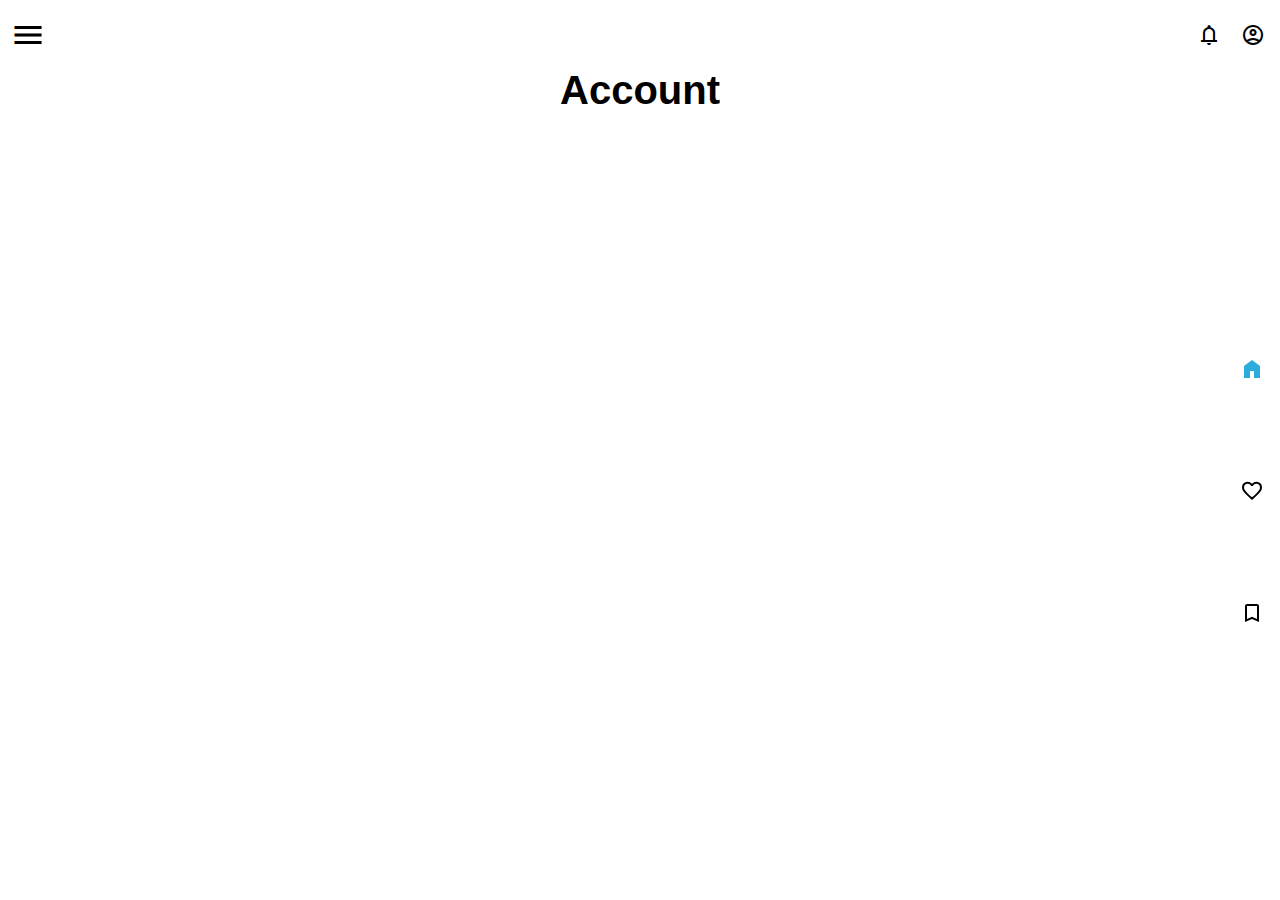
==== account.html @ e3b94e3a "Make notification, account, favorite, bookmark, homepage, and hamburger icons resonpose with changin" ====
<!DOCTYPE html>
<html lang="en">
<head>
    <meta charset="UTF-8">
    <meta http-equiv="X-UA-Compatible" content="IE=edge">
    <meta name="viewport" content="width=device-width, initial-scale=1.0">
    <title>English-Balochi Dictionary</title>
    <link rel="stylesheet" href="style.css">
   <!--- <script src="index.js"></script> -->
    <link href="https://fonts.googleapis.com/icon?family=Material+Icons" rel="stylesheet">
    <link rel="stylesheet" href="https://fonts.googleapis.com/css2?family=Material+Symbols+Outlined:opsz,wght,FILL,GRAD@20..48,100..700,0..1,-50..200" />
    <link rel="stylesheet" href="https://fonts.googleapis.com/css2?family=Material+Symbols+Outlined:opsz,wght,FILL,GRAD@20..48,100..700,0..1,-50..200" />
    <link rel="stylesheet" href="https://fonts.googleapis.com/css2?family=Material+Symbols+Outlined:opsz,wght,FILL,GRAD@20..48,100..700,0..1,-50..200" />
    <link rel="stylesheet" href="https://fonts.googleapis.com/css2?family=Material+Symbols+Outlined:opsz,wght,FILL,GRAD@20..48,100..700,0..1,-50..200" />
    <link rel="stylesheet" href="https://fonts.googleapis.com/css2?family=Material+Symbols+Outlined:opsz,wght,FILL,GRAD@20..48,100..700,0..1,-50..200" />
    <link rel="stylesheet" href="https://fonts.googleapis.com/css2?family=Material+Symbols+Outlined:opsz,wght,FILL,GRAD@20..48,100..700,0..1,-50..200" />



</head>
<body>
    <div class="menu-container">
        <i class="material-icons" id="toggle-btn">menu</i>
        <ul class="menu" id="menu">
          <a href="./index.html" id="hamburger-home"><li>Home</li></a>
          <a href="About"><li>About</li></a>
          <a href="Contact"><li>Contact</li></a>
        </ul>
      
      </div>
      
      
    
   <!-- Icons container -->
   <div class="icons-container">
    <a href="./notification.html"><span class="material-symbols-outlined">notifications</span></a>
    <a href="./account.html"><span class="material-symbols-outlined">account_circle</span></a>
  </div>

    <div class="title-name">
        <h1 id="eng-balochi">Account</h1>

    <main class="main-content">
        <div class="main-content-container"></div>
        
    </main>

    <!--Search Box
    <form>
        <div class="search-container">
          <input type="text"id="search-input" name="search-input" placeholder="Search...">
          <button type="submit"><i class="fas fa-search"></i></button>
        </div>
      </form>
      -->

    <!--Right column menu-->
    <nav class="Right-column-menu">
        <div class="Right-column-menu-content"></div>
         <a href="./index.html"><span class="material-symbols-outlined" id="home">Home</span></a>
         <a href="./favorite.html"><span class="material-symbols-outlined" id="favorite">favorite</span></a>
         <a href="./bookmark.html"><span class="material-symbols-outlined" id="bookmark">bookmark</span></a>
         </div>
    </nav>

</body>
</html>

<script>
  // Get toggle button and menu
const toggleBtn = document.getElementById("toggle-btn");
const menu = document.getElementById("menu");

// Add click event listener to toggle button
toggleBtn.addEventListener("click", () => {
  // Toggle open class on menu
  menu.classList.toggle("menu-open");
});

/* JavaScript code to close hamburger menu when clicking on main page */
document.addEventListener('click', function(event) {
  var menu = document.querySelector('.menu');
  var menuContainer = document.querySelector('.menu-container');
  if (menu.classList.contains('menu-open') && !menuContainer.contains(event.target)) {
    menu.classList.remove('menu-open');
  }
});


// Get the user's photo element
//var userPhoto = document.querySelector('.user-photo');

// Set the background image to the user's photo
//userPhoto.style.backgroundImage = 'url(path/to/user/photo.jpg)';


// // Define an array of key-value pairs to filter
// const data = [
//   { key: "apple", value: "A round fruit with red or green skin" },
//   { key: "banana", value: "A long curved fruit with yellow skin" },
//   { key: "cherry", value: "A small fruit with red or black skin and a pit" },
//   { key: "orange", value: "A round citrus fruit with orange skin and pulp" },
//   { key: "pear", value: "A sweet fruit with a rounded shape and green or yellow skin" }
// ];

// // Get references to the form and main content elements
// const form = document.querySelector('form');
// const mainContent = document.querySelector('.main-content');

// // Add an event listener to the form submission
// form.addEventListener('submit', function(event) {
//   event.preventDefault(); // Prevent the form from submitting normally
  
//   // Get the input value from the search box
//   const inputValue = document.getElementById('search-input').value.toLowerCase();
  
//   // Filter the data array to find matches
//   const filteredData = data.filter(item => item.key.toLowerCase().includes(inputValue));
  
//   // Clear the main content area
//   mainContent.innerHTML = '';
  
//   // If there are matches, display them
//   if (filteredData.length > 0) {
//     filteredData.forEach(item => {
//       const div = document.createElement('div');
//       div.innerHTML = `<h2>${item.key}</h2><p>${item.value}</p>`;
//       mainContent.appendChild(div);
//     });
//   } else {
//     mainContent.innerHTML = '<p>No results found</p>';
//   }
// });


//Selecting Right column menu icons
const home = document.querySelector('#home');
const favorite = document.querySelector('#favorite');
const bookmark = document.querySelector('#bookmark');

//Making person/favorites/home buttons clickable


// Get the active icon from localStorage
const activeIcon = localStorage.getItem('activeIcon');

if (activeIcon) {
  // If there is an active icon in localStorage, set it as active
  document.querySelector(`#${activeIcon}`).classList.add('active');
} else {
  // Otherwise, set the home icon as active by default
  home.classList.add('active');
}

home.addEventListener('click', () => {
  // Set the active icon in localStorage
  localStorage.setItem('activeIcon', 'home');
  // Navigate to the home page
  window.location.href = './index.html';
});

favorite.addEventListener('click', () => {
  // Set the active icon in localStorage
  localStorage.setItem('activeIcon', 'favorite');
  // Navigate to the favorite page
  window.location.href = './favorite';
});

bookmark.addEventListener('click', () => {
  // Set the active icon in localStorage
  localStorage.setItem('activeIcon', 'bookmark');
  // Navigate to the person page
  window.location.href = './bookmark.html';
});

notification.addEventListener('click', () => {
  // Set the active icon in localStorage
  localStorage.setItem('activeIcon', 'notification');
  // Navigate to the notification page
  window.location.href = './notification.html';
});

account.addEventListener('click', () => {
    // Set the active icon in localStorage
    localStorage.setItem('activeIcon', 'account');
    // Navigate to the account page
    window.location.href = './account.html';
});

</script>
---- style.css ----
/*Roboto Fonts for best readibility*/
@import url('https://fonts.googleapis.com/css2?family=IBM+Plex+Serif:ital,wght@0,100;0,200;0,300;0,400;0,500;0,600;1,100;1,200;1,300;1,500&family=Montserrat:ital,wght@0,100;0,200;0,300;0,400;0,500;0,600;0,700;0,800;0,900;1,100;1,200;1,300;1,400;1,500;1,700;1,800;1,900&family=Roboto:ital,wght@0,100;0,300;0,400;0,700;1,100;1,300;1,400;1,500&display=swap');


/* Reset all styles to their default values */
* {
    margin: 0;
    padding: 0;
    border: 0;
    font-size: 100%;
    font-family: inherit;
    vertical-align: baseline;
    box-sizing: border-box;
  }
  
  /* Style the HTML and body elements */
  html, body {
    height: 100%;
  }
  
  /*primary color */
:root {
    --primary-color: #686A4E;
    --light-gold-color: #B68D40;
    --cream-color: #F9F5E5; /* lighter cream color */
    --charcoal-color: #1F2323; /* darker charcoal color */
    --gold-color: #C4913F; /* lighter gold color */
    --ivory-color: #CFCDC2;
    --tan-color: #977557;
    --cool-gray-color: #B4B4B4;
}
  
  /*secondary colors */
  :root {
    --cream-color: #FAE8E0;
    --spearmint-color: #B6E2D3;
    --rosewater-color: #D8A7B1;
    --black-color:black;
    --white-color:white;
    --sky-color: rgb(44, 172, 219); /*for hamburger color */
    --light-sky-color:rgb(31, 187, 239); /*for hambuger drop shadow color */

    
  }
  
  /*colors in your CSS styles */
  body {
    background-color: var(--white-color);
  }
  
  /*text colors plus body*/
  body {
    line-height: 1;
    font-size: 1rem;
    font-family: 'Libre Franklin', sans-serif;
    color:var(--black-color);
    position: absolute;
    left: 0%;
    right: 0%;
    top: 0%;
    bottom: 0%;
    
  }

  /*text decoration */
  a{
    color:inherit;
    text-decoration: none;
  }
  
  /*Name Title*/
  .title-name{
    text-align: center;
    font-size: 2.5em;
    color: var(--black-color);
  }
  
  /*Hamburger Menu*/
  .material-icons {
    cursor: pointer;
    margin-right: 10px;
  }
  .material-icons#toggle-btn {
    font-size: 36px;
    padding-left: 10px;
  }

  .material-icons{
  transition: all 0.3s ease-in-out; 
  }
  .material-icons:hover{
    color:var(--sky-color);
    transform: scale(1.4);
  }
  
  /* Style for menu items */
  .menu {
    list-style: none;
    margin: 0px;
    padding: 0;
    position: fixed; 
    top: 0;
    bottom: 0; /* bottom to 0 to cover entire height of viewport */
    left: -200px;
    width: 200px;
    background-color:var(--light-sky-color);
    overflow-y: auto;
    transition: all 0.3s ease-in-out; /*TODO:not working*/
    color:var(--white-color);
    font-size: 1.3em
  }

  /*content style for menu items */
  #menu{
    padding-top: 30px;
    padding-left: 15px;
  }
  #menu ul{
        margin: 0;
        padding: 0;
      }
      
      li {
        margin-bottom: 25px; /*margin to the bottom of each list item */
      }
      li{
        border-bottom: 0.5px solid var(--white-color);
      }
  
  /* Style for menu items on hover */
  .menu li:hover {
    background-color:var(--tan-color);
    transition: transform 0.6s ease-in-out; /*TODO:not working*/
  }
  
  /* Style for open menu */
  .menu-open {
    left: 0;
  }
  
  /* Style for hamburger */
  .menu-container {
    display: flex;
    justify-content: flex-start;
    align-items: center;
    height: 70px;
    padding: 0px;
    color:var(--black-color);
  }
  
  /* Style for Notification and Sign Up*/
  .icons-container {
    position: absolute;
    top: 0;
    right: 5px;
    height: 70px;
    display: flex;
    justify-content: flex-end;
    align-items: center;
    column-gap: 20px;
    padding: 0px 10px;
  }
  
  /* Style for user photo 
  TODO:not working  */
  
.user-photo {
    position: fixed;
    top: 0;
    right: 80px;
    width: 50px;
    height: 50px;
    border-radius: 50%;
    background-color:var(--black-color); /* Add a semicolon here */
    background-image: url('path/to/user/photo.jpg');
    background-size: cover;
    background-position: center;
    cursor: pointer;
  }
  
  /*Search box*/
  form {
    display: flex;
    justify-content: center;
    align-items: center;
    position: fixed;
    bottom: 0;
    left: 0;
    right: 0;
    padding: 20px;
    color: #1F2323;
    /*box-shadow: 0px -2px 10px var(--black-color);*/
    background-color: var(--black-color);
  }
  
  /*TODO:figure out how to make form background-color less contrasting*/
  .search-container {
    display: flex;
    align-items: center;
    justify-content: center;
    width: 100%;
    max-width: 600px;
    height: 40px;
    border-radius: 10px;
    overflow:hidden;
  }
  
  /*style for search input*/
  input[type="text"] {
    width: 100%;
    height: 100%;
    padding: 8px;
    border: none;
    outline: none;
    font-size: 16px;
    font-weight: 400;
  }
  
  /*style dor search button*/
  button[type="submit"] {
    width: 40px;
    height: 100%;
    padding: 0;
    margin-left: -40px;
    border: none;
    border-radius: 0%;
    background-color:var(--light-sky-color);
    color:var(--white-color);
    cursor: pointer;
    display: flex;
    align-items: center;
    justify-content: center;
    transition: all 0.2s ease;
  }
  
  button[type="submit"]:hover {
    transform: scale(1.1);
  }
  
  /*TODO: figure out focus style*/
  button[type="submit"]:focus {
    outline: none;
  }
  
  button[type="submit"]::before {
    content: "\f002";
    font-family: "Font Awesome 5 Free";
    font-weight: 900;
  }
  
  i.fas.fa-search {
    font-size: 50px;
  }

/*list icons on right hand side*/
.Right-column-menu {
    position: fixed;
    top: 50%;
    right: 0;
    transform: translateY(-50%);
    display: flex;
    flex-direction: column;
    align-items: center;
    justify-content: center;
    height: 50vh;
    padding: 1rem;
    gap: 2em;;
    color:var(--black-color);
  }
  
  .material-symbols-outlined {
    font-size: 2rem;
    margin: 0.5rem 0;
    cursor: pointer;
  }
  .material-symbols-outlined:hover{
    color:var(--sky-color);
    transform: scale(1.3);
    transition: transform 0.4s ease-in-out;
  }

  /*style for every click on the right hand side icons*/
  .active{
    color:var(--sky-color);
    
    font-variation-settings:
    'FILL' 100,
    'wght' 400,
    'GRAD' 0,
    'opsz' 48
  }
  

  /*Main content
  TODO: change main content to words and meanings*/
  .main-content {
    display: flex;
    flex-direction: column;
    align-items: center;
    justify-content: center;
    text-align: left;
    padding-top: 40px;
  
  }

  .main-content p {
    max-width: 80%; 
    font-size: 30px;
    font-weight: 300;
  }
  

/*----------------------------------------------------------------*/
  /* Media queries- Responsive flexbox grid */
/*----------------------------------------------------------------*/

/* TODO: work needed for responsive flexbox grid*/
  @media (max-width: 799px) {
    .title-name {
      font-size: 1.4em;
    }
  }
  
  @media (min-width: 800px) and (max-width: 1099px) {
    .title-name {
      font-size: 2em;
    }
  }
  
  @media (min-width: 1100px) {
    .title-name {
      font-size: 2.5em;
    }
  }
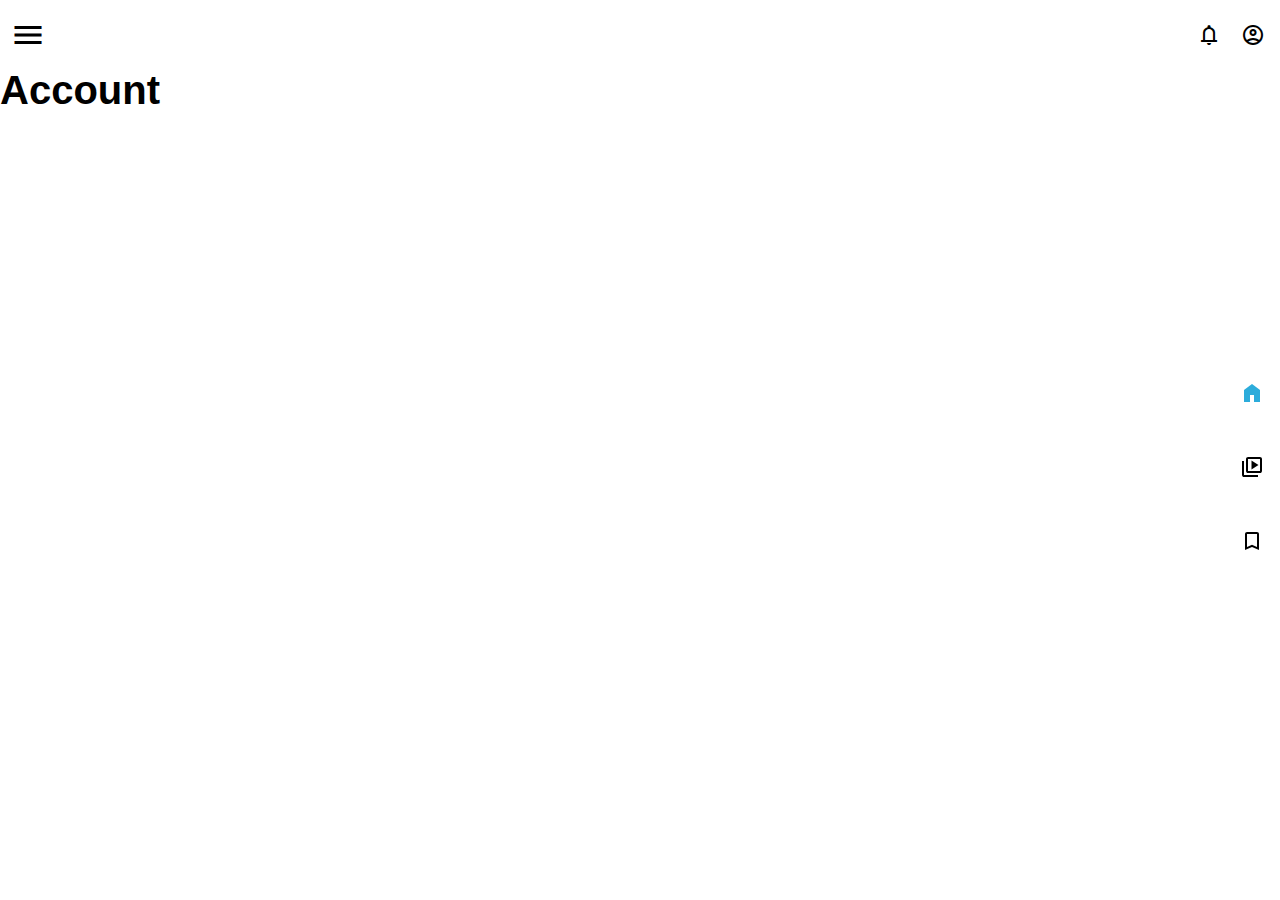
==== commit 3dfd9f54: "make bookmarks, index page, and videolibrary responsive" ====
--- a/account.html
+++ b/account.html
@@ -8,6 +8,7 @@
     <link rel="stylesheet" href="style.css">
    <!--- <script src="index.js"></script> -->
     <link href="https://fonts.googleapis.com/icon?family=Material+Icons" rel="stylesheet">
+    <link rel="stylesheet" href="https://fonts.googleapis.com/css2?family=Material+Symbols+Outlined:opsz,wght,FILL,GRAD@20..48,100..700,0..1,-50..200" />
     <link rel="stylesheet" href="https://fonts.googleapis.com/css2?family=Material+Symbols+Outlined:opsz,wght,FILL,GRAD@20..48,100..700,0..1,-50..200" />
     <link rel="stylesheet" href="https://fonts.googleapis.com/css2?family=Material+Symbols+Outlined:opsz,wght,FILL,GRAD@20..48,100..700,0..1,-50..200" />
     <link rel="stylesheet" href="https://fonts.googleapis.com/css2?family=Material+Symbols+Outlined:opsz,wght,FILL,GRAD@20..48,100..700,0..1,-50..200" />
@@ -58,7 +59,7 @@
     <nav class="Right-column-menu">
         <div class="Right-column-menu-content"></div>
          <a href="./index.html"><span class="material-symbols-outlined" id="home">Home</span></a>
-         <a href="./favorite.html"><span class="material-symbols-outlined" id="favorite">favorite</span></a>
+         <a href="./favorite.html"><span class="material-symbols-outlined" id="favorite">video_library</span></a>
          <a href="./bookmark.html"><span class="material-symbols-outlined" id="bookmark">bookmark</span></a>
          </div>
     </nav>
@@ -87,50 +88,6 @@
 });
 
 
-// Get the user's photo element
-//var userPhoto = document.querySelector('.user-photo');
-
-// Set the background image to the user's photo
-//userPhoto.style.backgroundImage = 'url(path/to/user/photo.jpg)';
-
-
-// // Define an array of key-value pairs to filter
-// const data = [
-//   { key: "apple", value: "A round fruit with red or green skin" },
-//   { key: "banana", value: "A long curved fruit with yellow skin" },
-//   { key: "cherry", value: "A small fruit with red or black skin and a pit" },
-//   { key: "orange", value: "A round citrus fruit with orange skin and pulp" },
-//   { key: "pear", value: "A sweet fruit with a rounded shape and green or yellow skin" }
-// ];
-
-// // Get references to the form and main content elements
-// const form = document.querySelector('form');
-// const mainContent = document.querySelector('.main-content');
-
-// // Add an event listener to the form submission
-// form.addEventListener('submit', function(event) {
-//   event.preventDefault(); // Prevent the form from submitting normally
-  
-//   // Get the input value from the search box
-//   const inputValue = document.getElementById('search-input').value.toLowerCase();
-  
-//   // Filter the data array to find matches
-//   const filteredData = data.filter(item => item.key.toLowerCase().includes(inputValue));
-  
-//   // Clear the main content area
-//   mainContent.innerHTML = '';
-  
-//   // If there are matches, display them
-//   if (filteredData.length > 0) {
-//     filteredData.forEach(item => {
-//       const div = document.createElement('div');
-//       div.innerHTML = `<h2>${item.key}</h2><p>${item.value}</p>`;
-//       mainContent.appendChild(div);
-//     });
-//   } else {
-//     mainContent.innerHTML = '<p>No results found</p>';
-//   }
-// });
 
 
 //Selecting Right column menu icons
--- a/style.css
+++ b/style.css
@@ -5,7 +5,7 @@
 /* Reset all styles to their default values */
 * {
     margin: 0;
-    padding: 0;
+   
     border: 0;
     font-size: 100%;
     font-family: inherit;
@@ -28,6 +28,10 @@
     --ivory-color: #CFCDC2;
     --tan-color: #977557;
     --cool-gray-color: #B4B4B4;
+    --background-color: #f1f1f1;
+    --background-color-secondary: 6E898E;
+    --background-mix-linear: linear-gradient(180deg, rgba(179, 167, 126, 0.42) 29.82%, rgba(105, 153, 155, 0.12) 99.99%, #6E898E 100%);
+
 }
   
   /*secondary colors */
@@ -39,14 +43,17 @@
     --white-color:white;
     --sky-color: rgb(44, 172, 219); /*for hamburger color */
     --light-sky-color:rgb(31, 187, 239); /*for hambuger drop shadow color */
-
-    
+    --beige-light:rgb(245, 245, 220);
+ 
   }
   
   /*colors in your CSS styles */
   body {
-    background-color: var(--white-color);
-  }
+    /*background-image: linear-gradient(to bottom right, #33475b, #0033CC, #FF77CC, rgb(255, 122, 89));
+    background-color:rgba(255, 122, 89, 0.747);*/
+    background-image: var(--white-color)
+}
+
   
   /*text colors plus body*/
   body {
@@ -68,12 +75,12 @@
     text-decoration: none;
   }
   
-  /*Name Title*/
+  /* Name Title
   .title-name{
     text-align: center;
     font-size: 2.5em;
     color: var(--black-color);
-  }
+  } */
   
   /*Hamburger Menu*/
   .material-icons {
@@ -128,9 +135,12 @@
       }
   
   /* Style for menu items on hover */
-  .menu li:hover {
-    background-color:var(--tan-color);
-    transition: transform 0.6s ease-in-out; /*TODO:not working*/
+  .menu a li:hover {
+  
+    transform: scale(1.1); /*TODO:not working*/
+  }
+  .menu a li{
+    transition: transform 0.3s ease;
   }
   
   /* Style for open menu */
@@ -178,79 +188,124 @@
     cursor: pointer;
   }
   
-  /*Search box*/
-  form {
-    display: flex;
+  .header-container {
+    display: flex;
+    flex-direction: column;
     justify-content: center;
     align-items: center;
-    position: fixed;
-    bottom: 0;
-    left: 0;
-    right: 0;
-    padding: 20px;
-    color: #1F2323;
-    /*box-shadow: 0px -2px 10px var(--black-color);*/
-    background-color: var(--black-color);
-  }
-  
-  /*TODO:figure out how to make form background-color less contrasting*/
+    height: 10vh; /* Adjust this value to set the container's height */
+    
+  }
+
+  form{
+    padding-top: 2rem;
+  }
+  
   .search-container {
     display: flex;
     align-items: center;
     justify-content: center;
-    width: 100%;
-    max-width: 600px;
-    height: 40px;
-    border-radius: 10px;
-    overflow:hidden;
-  }
-  
-  /*style for search input*/
-  input[type="text"] {
-    width: 100%;
-    height: 100%;
-    padding: 8px;
+    border: 2px solid rgb(174, 169, 169);
+    border-radius: 35px;
+    overflow: hidden;
+  
+  }
+  
+  
+  #search-input {
+    flex-grow: 1;
     border: none;
     outline: none;
     font-size: 16px;
-    font-weight: 400;
-  }
-  
-  /*style dor search button*/
-  button[type="submit"] {
-    width: 40px;
-    height: 100%;
-    padding: 0;
-    margin-left: -40px;
+    padding: 12px;
+  }
+  
+  .search-box {
+    display: flex;
+    align-items: center;
+  }
+  
+  .search-box input[type="text"] {
     border: none;
-    border-radius: 0%;
-    background-color:var(--light-sky-color);
-    color:var(--white-color);
+    border-radius: 30px 0 0 30px;
+    padding: 12px;
+    font-size: 16px;
+  }
+  
+  /* Responsive search box */
+.search-container {
+  display: flex;
+  align-items: center;
+  justify-content: space-between;
+  min-width: 600px;
+  min-height:none;
+ 
+  margin: 0 auto;
+}
+
+#search-icon{
+  padding-right: 0.8rem;
+  padding-left: 0.8rem;
+}
+
+  
+
+  
+  /*searched word results*/
+  .outputWords{
+    display: flex;
+    flex-direction: column;
+    justify-content: center;
+   color:rgb(53, 53, 93);
+  }
+
+  .outputWords {
+    background-color:#cfcdc2;
+    border-radius: 10px;
+    padding: 5rem;
+    box-shadow: 0 4px 8px 0 rgba(0,0,0,0.2);
+  }
+  
+  #word {
+    margin-bottom: 5px;
+    font-size: 25px;
+  }
+  
+  #word-info {
+    font-size: 20px;
+    line-height: 2.5;
+  }
+  
+  #word-info i {
+    color: black;
+  }
+  
+  #word-info p {
+    margin-top: 0;
+  }
+  
+  
+  .bookmark-icon {
+    display: inline-block;
+    font-size: 20px;
+    color: var(--light-sky-color);
     cursor: pointer;
-    display: flex;
-    align-items: center;
-    justify-content: center;
-    transition: all 0.2s ease;
-  }
-  
-  button[type="submit"]:hover {
-    transform: scale(1.1);
-  }
-  
-  /*TODO: figure out focus style*/
-  button[type="submit"]:focus {
-    outline: none;
-  }
-  
-  button[type="submit"]::before {
-    content: "\f002";
-    font-family: "Font Awesome 5 Free";
-    font-weight: 900;
-  }
-  
-  i.fas.fa-search {
-    font-size: 50px;
-  }
+  }
+  
+  
+  
+ 
+  
+  
+  
+  
+  
+  
+  
+  
+  
+  
+  
 
 /*list icons on right hand side*/
 .Right-column-menu {
@@ -264,7 +319,7 @@
     justify-content: center;
     height: 50vh;
     padding: 1rem;
-    gap: 2em;;
+    row-gap: 2rem;
     color:var(--black-color);
   }
   
@@ -276,6 +331,10 @@
   .material-symbols-outlined:hover{
     color:var(--sky-color);
     transform: scale(1.3);
+    
+  }
+
+  .material-symbols-outlined{
     transition: transform 0.4s ease-in-out;
   }
 
@@ -293,21 +352,15 @@
 
   /*Main content
   TODO: change main content to words and meanings*/
-  .main-content {
-    display: flex;
-    flex-direction: column;
-    align-items: center;
-    justify-content: center;
-    text-align: left;
-    padding-top: 40px;
-  
-  }
-
-  .main-content p {
-    max-width: 80%; 
-    font-size: 30px;
-    font-weight: 300;
-  }
+  main {
+   
+    margin: 0 auto;
+    max-width: 60rem;
+    margin-top: 5rem;
+  }
+  
+
+ 
   
 
 /*----------------------------------------------------------------*/
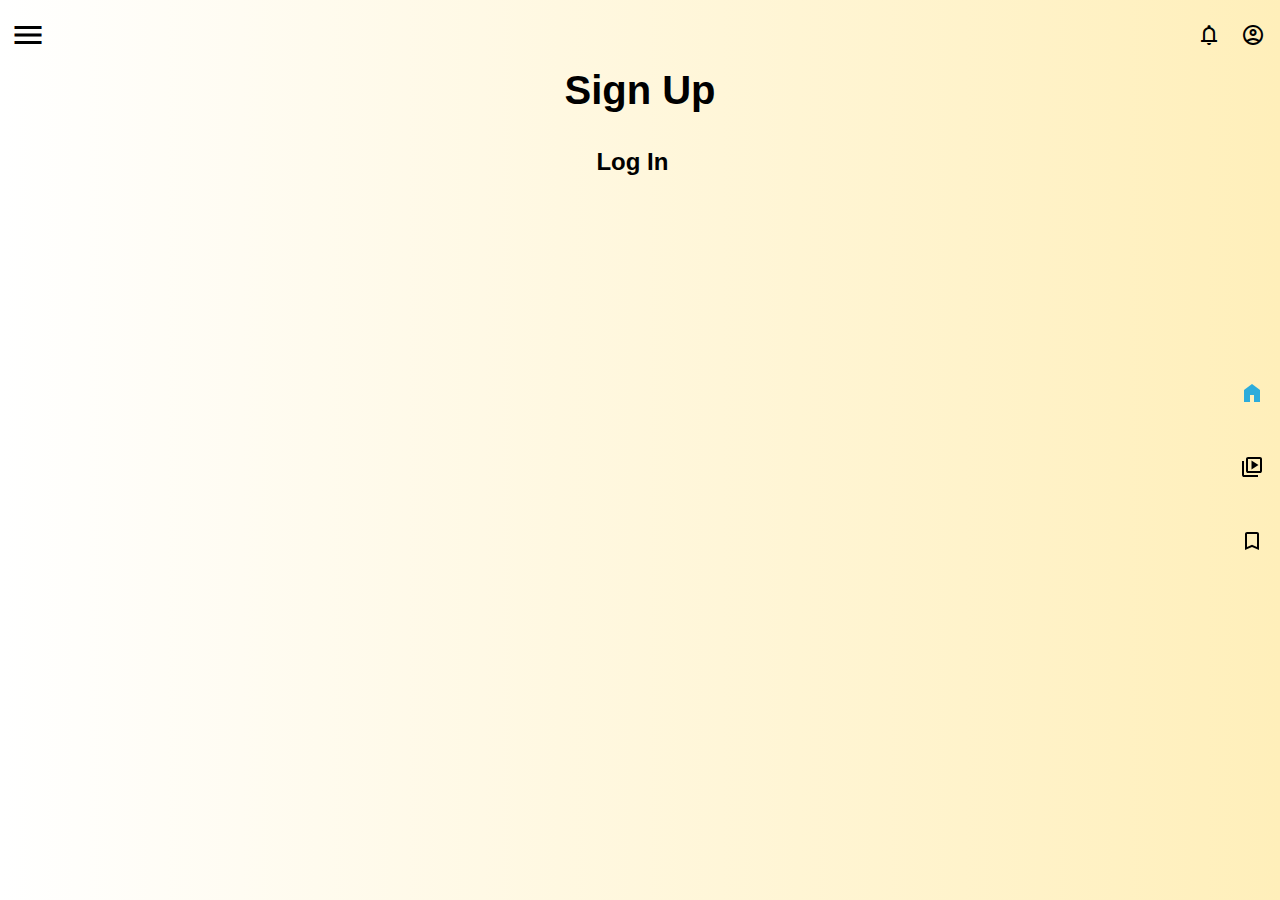
==== commit 9c2c4938: "add background color, signUp and singIn title" ====
--- a/account.html
+++ b/account.html
@@ -6,6 +6,7 @@
     <meta name="viewport" content="width=device-width, initial-scale=1.0">
     <title>English-Balochi Dictionary</title>
     <link rel="stylesheet" href="style.css">
+    <link rel="stylesheet" href="account.css">
    <!--- <script src="index.js"></script> -->
     <link href="https://fonts.googleapis.com/icon?family=Material+Icons" rel="stylesheet">
     <link rel="stylesheet" href="https://fonts.googleapis.com/css2?family=Material+Symbols+Outlined:opsz,wght,FILL,GRAD@20..48,100..700,0..1,-50..200" />
@@ -39,7 +40,8 @@
   </div>
 
     <div class="title-name">
-        <h1 id="eng-balochi">Account</h1>
+        <a href="#signUp"><h1 id="sgin-up">Sign Up</h1></a><br>
+        <a href="#signIn"><h3 id="log-in">Log In</h3></a>
 
     <main class="main-content">
         <div class="main-content-container"></div>
--- a/style.css
+++ b/style.css
@@ -51,7 +51,7 @@
   body {
     /*background-image: linear-gradient(to bottom right, #33475b, #0033CC, #FF77CC, rgb(255, 122, 89));
     background-color:rgba(255, 122, 89, 0.747);*/
-    background-image: var(--white-color)
+    background: linear-gradient(to right, #FFFFFF, #FFEFBA);
 }
 
   
--- a/account.css
+++ b/account.css
@@ -0,0 +1,23 @@
+
+.title-name{
+    display: grid ;
+    justify-content: space-around;
+    align-items:center;
+}
+
+.title-name h1:hover{
+    transform: scale(1.3);
+    color:rgb(81, 81, 164);
+}
+.title-name h3:hover{
+    transform: scale(1.3);
+    color:rgb(81, 81, 164);
+    
+}
+.title-name h1, h3{
+    transition: all 0.3s ease-in-out; 
+}
+h3{
+    font-size: 1.5rem;
+    padding-left: 2rem;
+}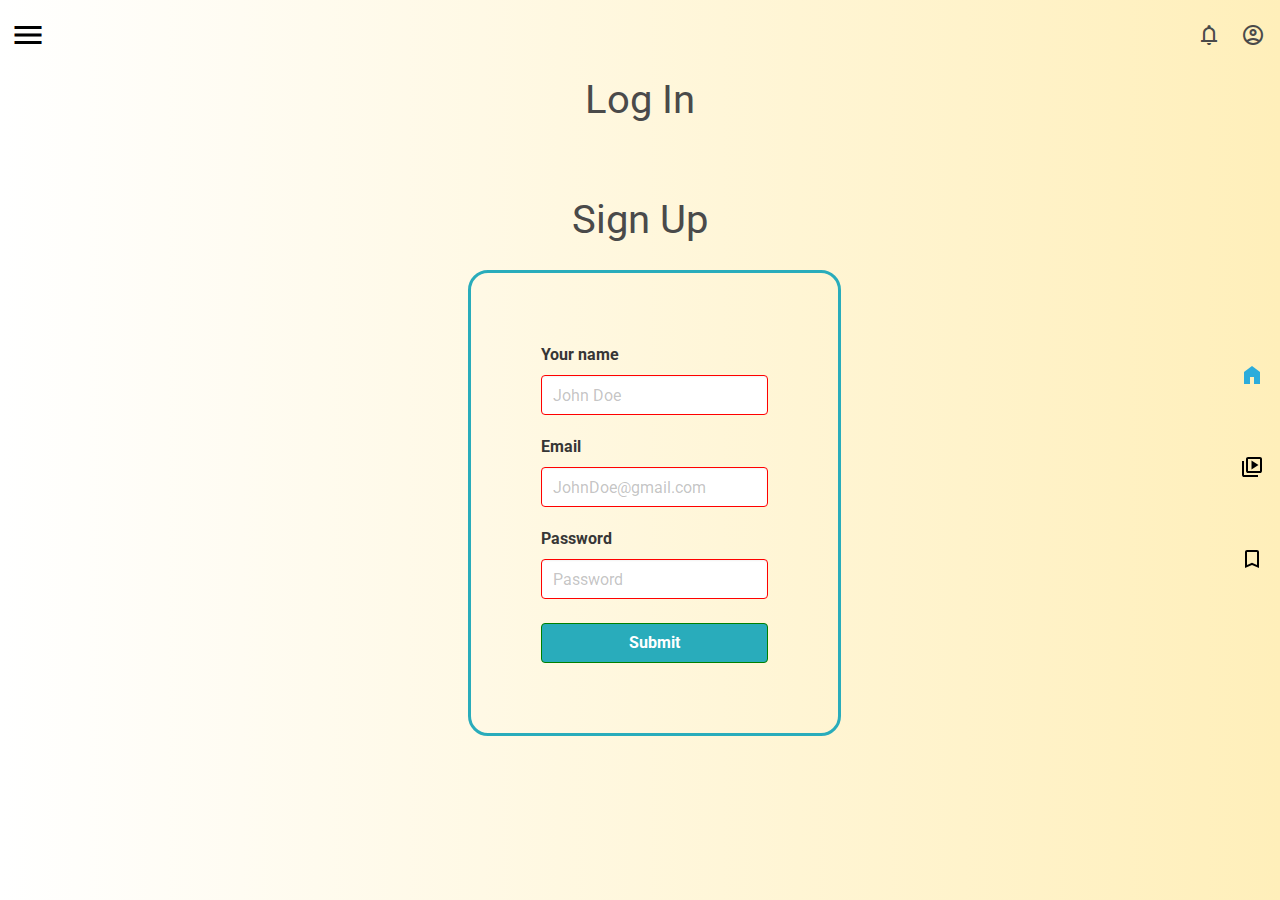
==== commit 21ffd918: "create blema.css, create sign up and sign in form, add background color, center everything in Notifi" ====
--- a/account.html
+++ b/account.html
@@ -7,6 +7,7 @@
     <title>English-Balochi Dictionary</title>
     <link rel="stylesheet" href="style.css">
     <link rel="stylesheet" href="account.css">
+    <link rel="stylesheet" href="./blema.css">
    <!--- <script src="index.js"></script> -->
     <link href="https://fonts.googleapis.com/icon?family=Material+Icons" rel="stylesheet">
     <link rel="stylesheet" href="https://fonts.googleapis.com/css2?family=Material+Symbols+Outlined:opsz,wght,FILL,GRAD@20..48,100..700,0..1,-50..200" />
@@ -40,22 +41,31 @@
   </div>
 
     <div class="title-name">
-        <a href="#signUp"><h1 id="sgin-up">Sign Up</h1></a><br>
-        <a href="#signIn"><h3 id="log-in">Log In</h3></a>
+        <a href="#signUp"><h1 id="sgin-up">Log In</h1></a><br>
+        <a href="#signIn"><h3 id="log-in">Sign Up</h3></a>
 
     <main class="main-content">
         <div class="main-content-container"></div>
-        
+        <section>
+          <form id="card-form">
+           
+              <label for = "name-input" class="label">Your name </label>
+              <input type="text" class="input" id="name-input" placeholder="John Doe" required>
+  
+              <label for = "email-input" class="label" >Email</label>
+              <input type="email" class="input" id="email-input" placeholder="JohnDoe@gmail.com" required>
+
+              <label for = "tagline-input" class="label">Password</label>
+              <input type="text" class="input" id="tagline-input" placeholder="Password" minlength="10" maxlength="50" required>
+              <p class="help" id="warning"></p>
+  
+    
+            <input type="submit" class="button is-fullwidth">
+          </form>
+        </section>
     </main>
 
-    <!--Search Box
-    <form>
-        <div class="search-container">
-          <input type="text"id="search-input" name="search-input" placeholder="Search...">
-          <button type="submit"><i class="fas fa-search"></i></button>
-        </div>
-      </form>
-      -->
+   
 
     <!--Right column menu-->
     <nav class="Right-column-menu">
--- a/account.css
+++ b/account.css
@@ -1,4 +1,32 @@
+html,
+body {
+  height: 100%;
+}
 
+body {
+  margin: 0;
+  min-height: 100%;
+  overflow: auto;
+  text-align: center;
+  background-size: cover;
+  background-repeat: no-repeat;
+  font-family: 'Source Sans Pro', sans-serif;
+
+}
+
+header {
+  padding: 20px;
+}
+
+
+h2,
+
+h4,
+h5,
+h6 {
+  font-family: 'Poppins', sans-serif;
+  font-weight: 700;
+}
 .title-name{
     display: grid ;
     justify-content: space-around;
@@ -18,6 +46,79 @@
     transition: all 0.3s ease-in-out; 
 }
 h3{
-    font-size: 1.5rem;
+    font-size: 1.2rem;
     padding-left: 2rem;
-}+}
+
+main {
+    margin: auto;
+    padding: 0 4%;
+    min-height: 100%;
+  }
+  
+  section {
+    margin: 20px auto 40px auto;
+  }
+  
+  form {
+    margin: auto;
+  }
+  
+  #card-form {
+   
+    max-width: 420px;
+    text-align: center;
+    padding: 70px;
+    border-radius: 20px;
+    border: 3px solid #29acbb;
+  }
+  
+  label {
+    text-align: left;
+  }
+  
+  input {
+    margin-bottom: 20px;
+  }
+  
+  .control {
+    text-align: left;
+    padding: 10px 0 20px 0
+  }
+  
+  legend {
+    font-weight: lighter;
+  }
+  
+  input[type="submit"] {
+    background-color: #29acbb;
+    cursor: pointer;
+    color: white !important;
+    line-height: 1em;
+    font-weight: bold;
+  }
+  
+  /* Exercise 5
+  Use the valid and invalid pseudo selectors to style the text and border-color 
+  of the inputs, red for invalid, green for valid */
+  
+  input:valid, input:focus:valid{
+    color: green;
+    border-color: green;
+  }
+  input:invalid, input:focus:invalid{
+    color: red;
+    border-color: red;
+  }
+  
+  
+  .help {
+    margin: 0;
+    padding: 0;
+    text-align: left;
+  }
+  
+  .is-danger {
+    font-size: 1em;
+    margin-bottom: 20px;
+  }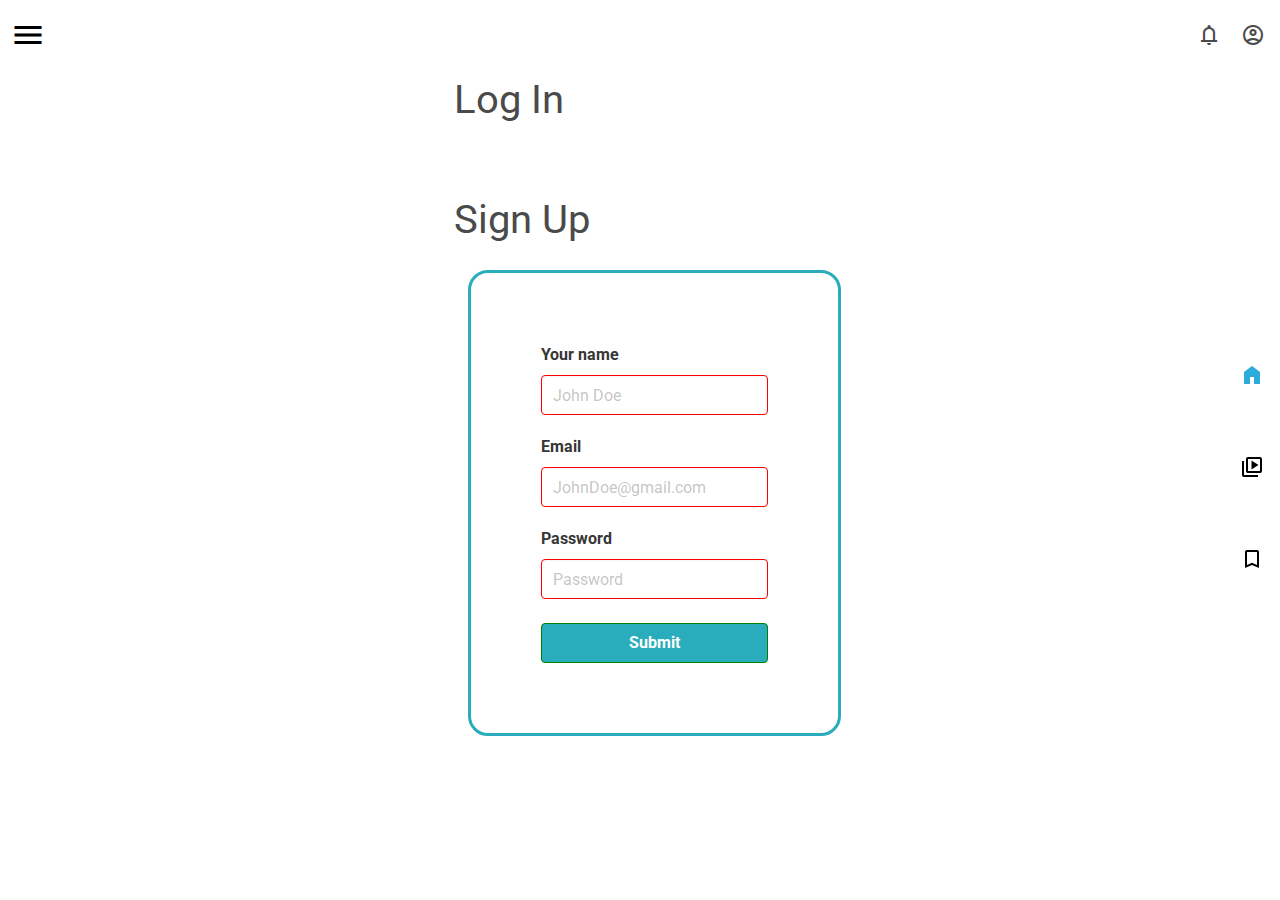
==== commit cedbdffa: "add about page with info about the language" ====
--- a/account.html
+++ b/account.html
@@ -26,7 +26,7 @@
         <i class="material-icons" id="toggle-btn">menu</i>
         <ul class="menu" id="menu">
           <a href="./index.html" id="hamburger-home"><li>Home</li></a>
-          <a href="About"><li>About</li></a>
+          <a href="./about.html"><li>About</li></a>
           <a href="Contact"><li>Contact</li></a>
         </ul>
       
@@ -36,8 +36,8 @@
     
    <!-- Icons container -->
    <div class="icons-container">
-    <a href="./notification.html"><span class="material-symbols-outlined">notifications</span></a>
-    <a href="./account.html"><span class="material-symbols-outlined">account_circle</span></a>
+    <a href="./notification.html"><span class="material-symbols-outlined" id="notification">notifications</span></a>
+    <a href="./account.html"><span class="material-symbols-outlined" id="account">account_circle</span></a>
   </div>
 
     <div class="title-name">
@@ -106,6 +106,9 @@
 const home = document.querySelector('#home');
 const favorite = document.querySelector('#favorite');
 const bookmark = document.querySelector('#bookmark');
+const notification = document.querySelector('#notification');
+const account = document.querySelector('#account');
+const hamburgerHome = document.querySelector('#hamburger-home');
 
 //Making person/favorites/home buttons clickable
 
@@ -120,6 +123,13 @@
   // Otherwise, set the home icon as active by default
   home.classList.add('active');
 }
+
+hamburgerHome.addEventListener('click', () => {
+  //set the active icon in the local storage
+  localStorage.setItem('activeIcon', 'home');
+  //Navigate to home page
+  window.location.href = './index.html';
+});
 
 home.addEventListener('click', () => {
   // Set the active icon in localStorage
--- a/style.css
+++ b/style.css
@@ -50,8 +50,9 @@
   /*colors in your CSS styles */
   body {
     /*background-image: linear-gradient(to bottom right, #33475b, #0033CC, #FF77CC, rgb(255, 122, 89));
-    background-color:rgba(255, 122, 89, 0.747);*/
-    background: linear-gradient(to right, #FFFFFF, #FFEFBA);
+    background-color:rgba(255, 122, 89, 0.747);
+    background: linear-gradient(to right, #FFFFFF, #FFEFBA);*/
+    background-color: white;
 }
 
   
--- a/account.css
+++ b/account.css
@@ -1,17 +1,20 @@
 html,
 body {
   height: 100%;
+}
+body{
+  background-color: linear-gradient(to right, #FFFFFF, #FFEFBA);
 }
 
 body {
   margin: 0;
   min-height: 100%;
   overflow: auto;
-  text-align: center;
+  text-align: auto;
   background-size: cover;
   background-repeat: no-repeat;
   font-family: 'Source Sans Pro', sans-serif;
-
+  
 }
 
 header {
